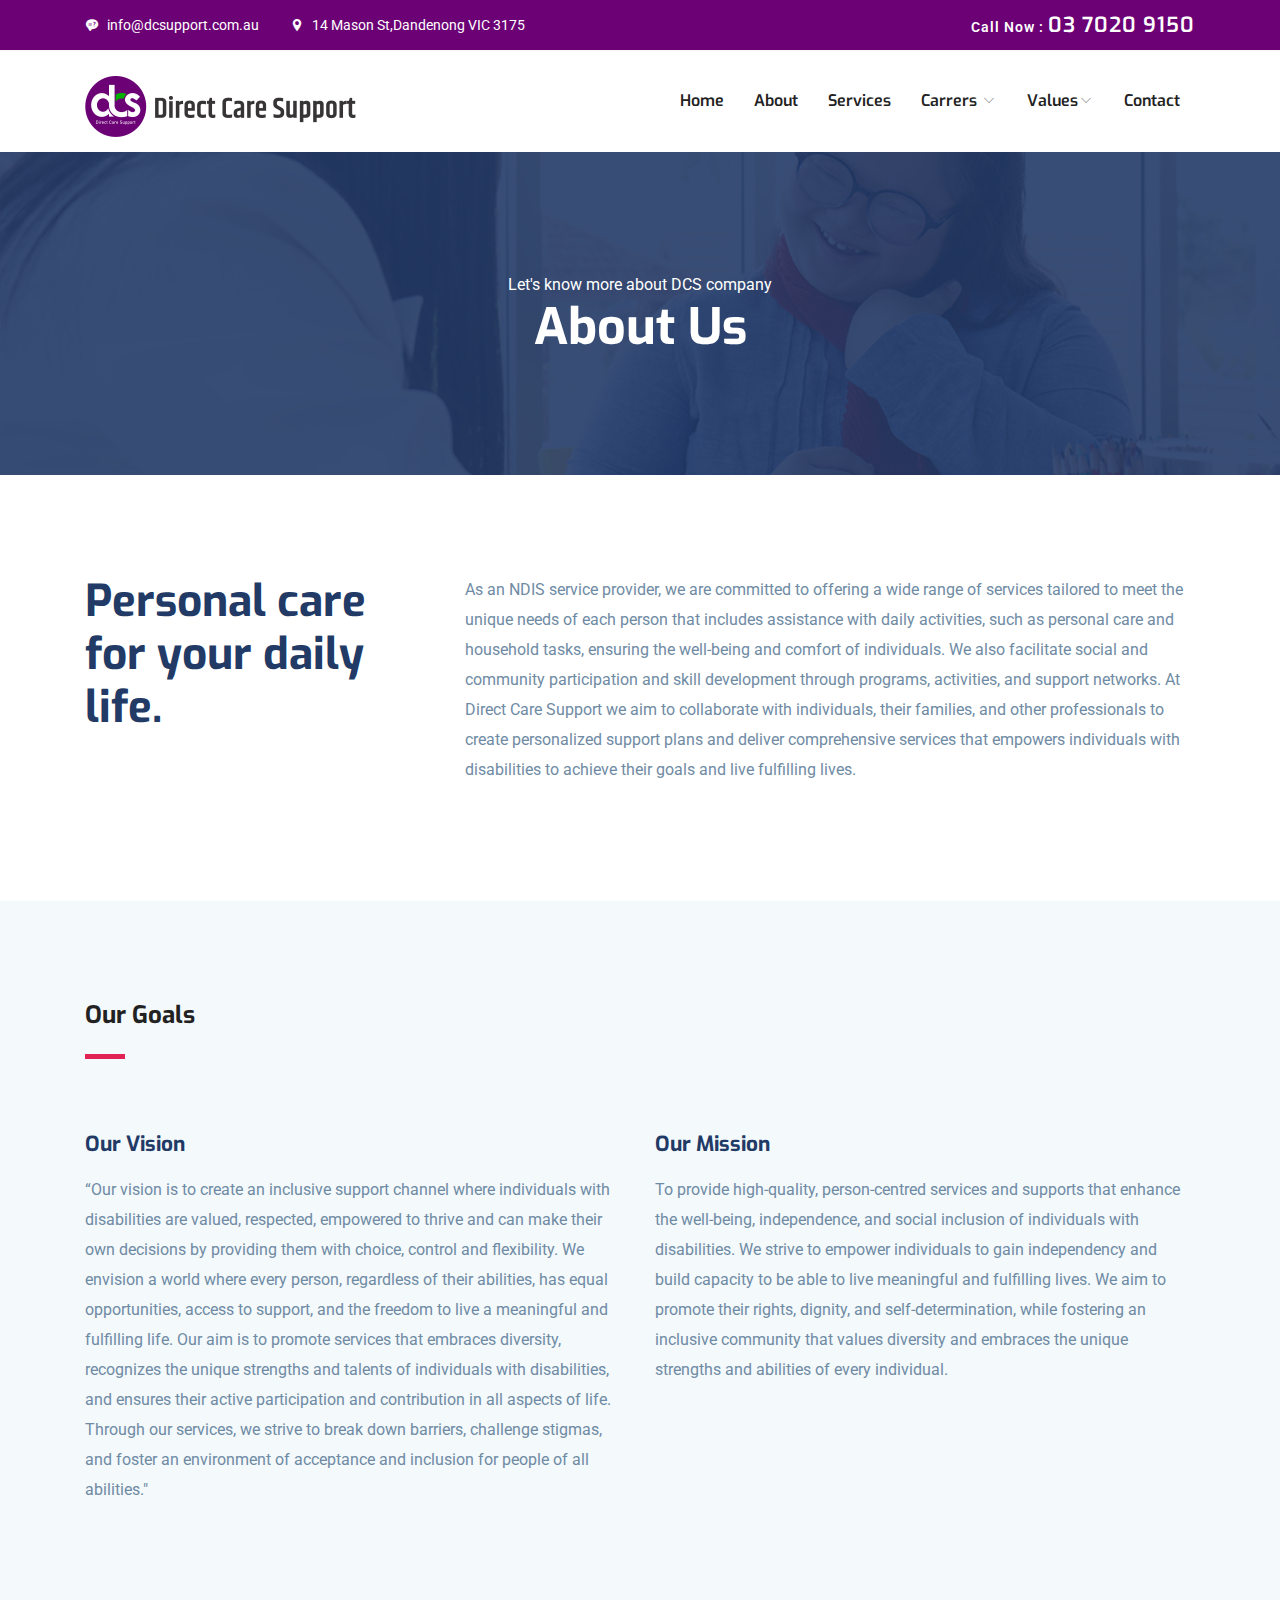
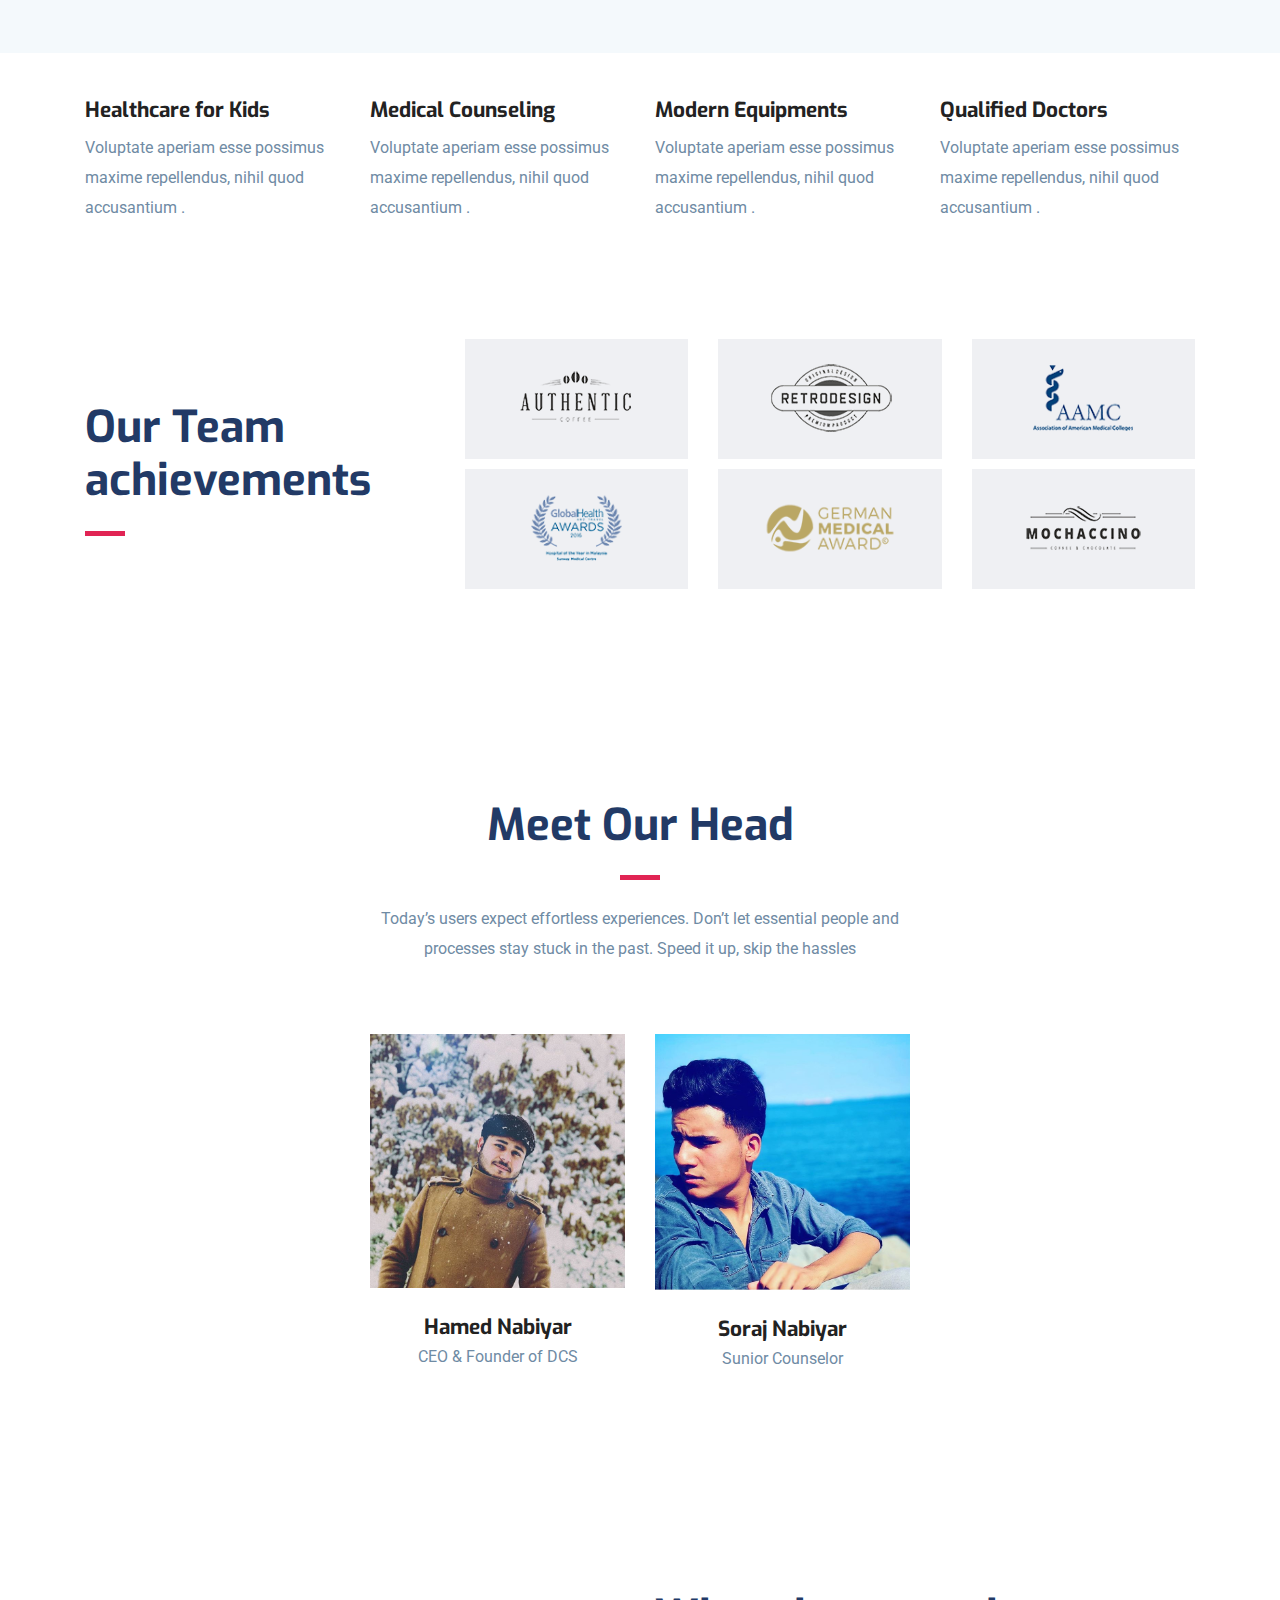
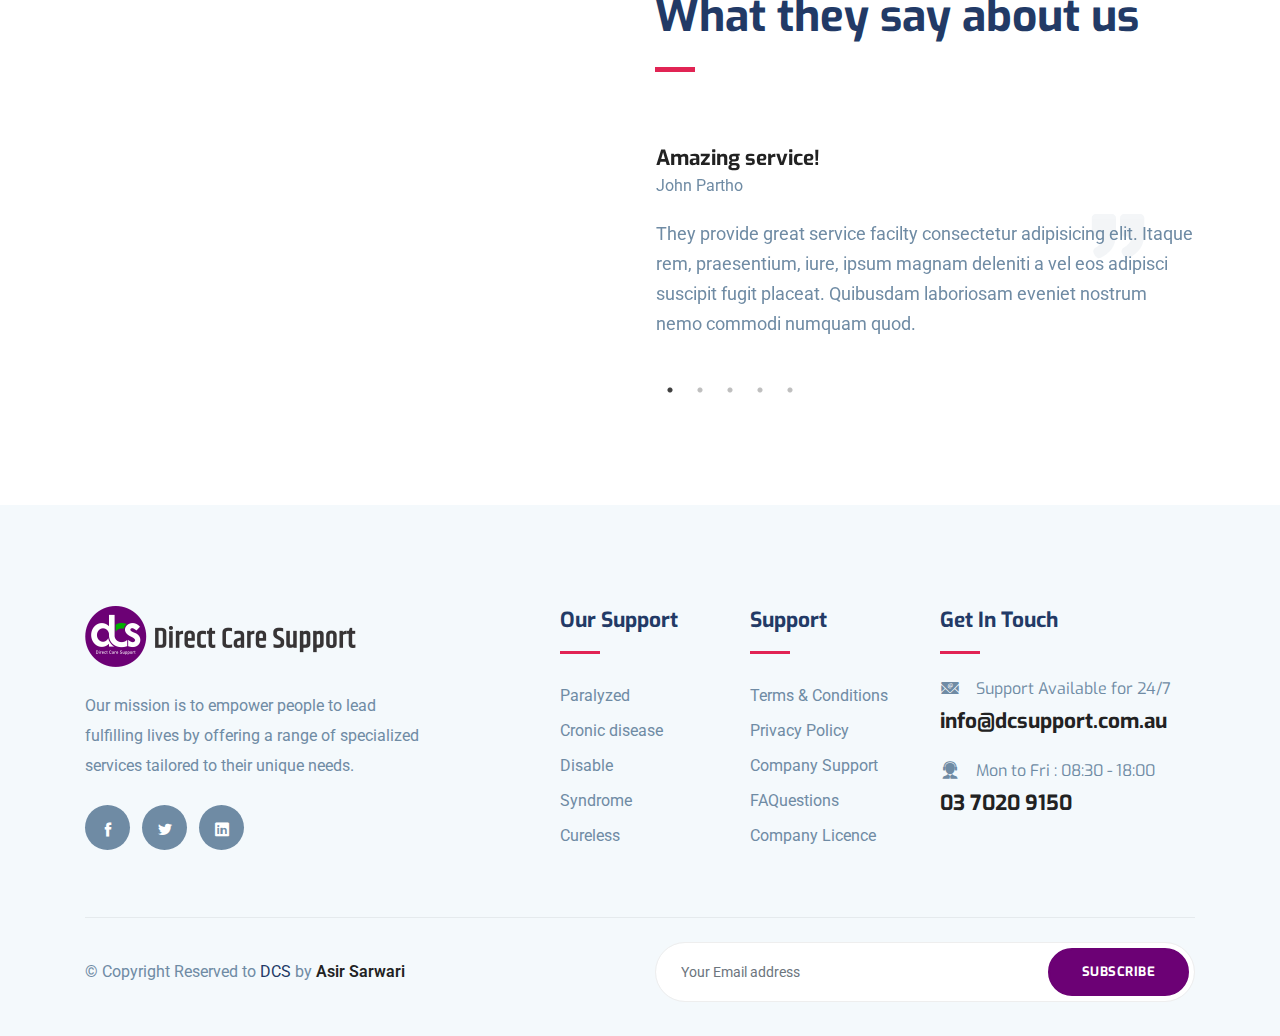
==== about.html @ cc52833b "Initial commit" ====
<!DOCTYPE html>
<html lang="zxx">
	<head>
		<meta http-equiv="Content-Type" content="text/html; charset=UTF-8">
		<meta name="description" content="health,services,disability">
		<meta name="author" content="press.sarwari-ltd.com">
	  
		<title>DCS</title>
	  
		<!-- Favicon -->
		<link rel="shortcut icon"  href="/images/favicon.png" />
	  
		<!-- bootstrap.min css -->
		<link rel="stylesheet" href="plugins/bootstrap/css/bootstrap.min.css">
		<!-- Icon Font Css -->
		<link rel="stylesheet" href="plugins/icofont/icofont.min.css">
		<!-- Slick Slider  CSS -->
		<link rel="stylesheet" href="plugins/slick-carousel/slick/slick.css">
		<link rel="stylesheet" href="plugins/slick-carousel/slick/slick-theme.css">
	  
		<!-- Main Stylesheet -->
		<link rel="stylesheet" href="css/style.css">
	  
	  </head>
	  
	  <body id="top">
	  
	  <header>
		  <div class="header-top-bar">
			  <div class="container">
				  <div class="row align-items-center">
					  <div class="col-lg-6">
						  <ul class="top-bar-info list-inline-item pl-0 mb-0">
							  <li class="list-inline-item"><a href="mailto:info@dcsupport.com.au"><i class="icofont-support-faq mr-2"></i>info@dcsupport.com.au</a></li>
							  <li class="list-inline-item"><i class="icofont-location-pin mr-2"></i>14 Mason St,Dandenong VIC 3175 </li>
						  </ul>
					  </div>
					  <div class="col-lg-6">
						  <div class="text-lg-right top-right-bar mt-2 mt-lg-0">
							  <a href="tel:03 7020 9150" >
								  <span>Call Now : </span>
								  <span class="h4">03 7020 9150</span>
							  </a>
						  </div>
					  </div>
				  </div>
			  </div>
		  </div>
		  <nav class="navbar navbar-expand-lg navigation" id="navbar">
			  <div class="container">
					<a class="navbar-brand" href="index.html">
						<img src="images/dcs1.png" alt="" class="img-fluid">
					</a>
	  
					<button class="navbar-toggler collapsed" type="button" data-toggle="collapse" data-target="#navbarmain" aria-controls="navbarmain" aria-expanded="false" aria-label="Toggle navigation">
				  <span class="icofont-navigation-menu"></span>
				</button>
			
				<div class="collapse navbar-collapse" id="navbarmain">
				  <ul class="navbar-nav ml-auto">
					<li class="nav-item active">
					  <a class="nav-link" href="index.html">Home</a>
					</li>
					 <li class="nav-item"><a class="nav-link" href="about.html">About</a></li>
					  <li class="nav-item"><a class="nav-link" href="service.html">Services</a></li>
	  
					  <li class="nav-item dropdown">
						  <a class="nav-link dropdown-toggle"  id="dropdown02" data-toggle="dropdown" aria-haspopup="true" aria-expanded="false">Carrers <i class="icofont-thin-down"></i></a>
						  <ul class="dropdown-menu" aria-labelledby="dropdown02">
							  <li><a class="dropdown-item" href="ndis.html">NDIS</a></li>
						  </ul>
						</li>
	  
						<li class="nav-item dropdown">
						  <a class="nav-link dropdown-toggle"  id="dropdown03" data-toggle="dropdown" aria-haspopup="true" aria-expanded="false">Values<i class="icofont-thin-down"></i></a>
						  <ul class="dropdown-menu" aria-labelledby="dropdown03">
							  <li><a class="dropdown-item" href="values.html">Values</a></li>
							  <li><a class="dropdown-item" href="appoinment.html">Appoinment</a></li>
						  </ul>
						</li>
	  
					 <li class="nav-item"><a class="nav-link" href="contact.html">Contact</a></li>
				  </ul>
				</div>
			  </div>
		  </nav>
	  </header>
	


<section class="page-title bg-1">
  <div class="overlay"></div>
  <div class="container">
    <div class="row">
      <div class="col-md-12">
        <div class="block text-center">
          <span class="text-white">Let's know more about DCS company</span>
          <h1 class="text-capitalize mb-5 text-lg">About Us</h1>

          <!-- <ul class="list-inline breadcumb-nav">
            <li class="list-inline-item"><a href="index.html" class="text-white">Home</a></li>
            <li class="list-inline-item"><span class="text-white">/</span></li>
            <li class="list-inline-item"><a href="#" class="text-white-50">About Us</a></li>
          </ul> -->
        </div>
      </div>
    </div>
  </div>
</section>

<section class="section about-page">
	<div class="container">
		<div class="row">
			<div class="col-lg-4">
				<h2 class="title-color">Personal care for your daily life.</h2>
			</div>
			<div class="col-lg-8">
				<p>As an NDIS service provider, we are committed to offering a wide range of services
					 tailored to meet the unique needs of each person that includes assistance with
					  daily activities, such as personal care and household tasks, ensuring the well-being
					   and comfort of individuals. We also facilitate social and community participation 
					   and skill development through programs, activities, and support networks.
					    At Direct Care Support we aim to collaborate with individuals, their families,
						 and other professionals to create personalized support plans and deliver 
						 comprehensive services that empowers individuals with disabilities to achieve 
						 their goals and live fulfilling lives.</p>
				
			</div>
		</div>
	</div>
</section>
<!-- ------------------ -->
<section class="section doctor-qualification gray-bg">
	<div class="container">
		<div class="row">
			<div class="col-lg-6">
				<div class="section-title">
					<h3>Our Goals</h3>
					<div class="divider my-4"></div>
				</div>
			</div>
		</div>

		<div class="row">
			<div class="col-lg-6">
				<div class="edu-block mb-5">
					<h4 class="mb-3 title-color">Our Vision</h4>
					<p>
						“Our vision is to create an inclusive support channel where individuals with disabilities are valued, respected, empowered to thrive and can make their own decisions by providing them with choice, control and flexibility. We envision a world where every person, regardless of their abilities, has equal opportunities, access to support, and the freedom to live a meaningful and fulfilling life. Our aim is to promote services that embraces diversity, recognizes the unique strengths and talents of individuals with disabilities, and ensures their active participation and contribution in all aspects of life. Through our services, we strive to break down barriers, challenge stigmas, and foster an environment of acceptance and inclusion for people of all abilities."
					</p>
				</div>
			</div>

			<div class="col-lg-6">
				<div class="edu-block mb-5">
					<h4 class="mb-3 title-color">Our Mission</h4>
					<p>
						To provide high-quality, person-centred services and supports that enhance the well-being, independence, and social inclusion of individuals with disabilities. We strive to empower individuals to gain independency and build capacity to be able to live meaningful and fulfilling lives. We aim to promote their rights, dignity, and self-determination, while fostering an inclusive community that values diversity and embraces the unique strengths and abilities of every individual.
					</p>
				</div>
			</div>
		</div>
	</div>
</section>
<!-- ------------------ -->


<section class="fetaure-page ">
	<div class="container">
		<div class="row">
			<div class="col-lg-3 col-md-6">
				<div class="about-block-item mb-5 mb-lg-0">
					<img src="images/new/2.jpg" alt="" class="img-fluid w-100">
					<h4 class="mt-3">Healthcare for Kids</h4>
					<p>Voluptate aperiam esse possimus maxime repellendus, nihil quod accusantium .</p>
				</div>
			</div>
			<div class="col-lg-3 col-md-6">
				<div class="about-block-item mb-5 mb-lg-0">
					<img src="images/new/7.jpg" alt="" class="img-fluid w-100">
					<h4 class="mt-3">Medical Counseling</h4>
					<p>Voluptate aperiam esse possimus maxime repellendus, nihil quod accusantium .</p>
				</div>
			</div>
			<div class="col-lg-3 col-md-6">
				<div class="about-block-item mb-5 mb-lg-0">
					<img src="images/new/3.jpg" alt="" class="img-fluid w-100">
					<h4 class="mt-3">Modern Equipments</h4>
					<p>Voluptate aperiam esse possimus maxime repellendus, nihil quod accusantium .</p>
				</div>
			</div>
			<div class="col-lg-3 col-md-6">
				<div class="about-block-item">
					<img src="images/new/4.jpg" alt="" class="img-fluid w-100">
					<h4 class="mt-3">Qualified Doctors</h4>
					<p>Voluptate aperiam esse possimus maxime repellendus, nihil quod accusantium .</p>
				</div>
			</div>
		</div>
	</div>
</section>
<section class="section awards">
	<div class="container">
		<div class="row align-items-center">
			<div class="col-lg-4">
				<h2 class="title-color">Our Team achievements </h2>
				<div class="divider mt-4 mb-5 mb-lg-0"></div>
			</div>
			<div class="col-lg-8">
				<div class="row">
					<div class="col-lg-4 col-md-6 col-sm-6">
						<div class="award-img">
							<img src="images/about/3.png" alt="" class="img-fluid">
						</div>
					</div>
					<div class="col-lg-4 col-md-6 col-sm-6">
						<div class="award-img">
							<img src="images/about/4.png" alt="" class="img-fluid">
						</div>
					</div>
					<div class="col-lg-4 col-md-6 col-sm-6">
						<div class="award-img">
							<img src="images/about/1.png" alt="" class="img-fluid">
						</div>
					</div>
					<div class="col-lg-4 col-md-6 col-sm-6">
						<div class="award-img">
							<img src="images/about/2.png" alt="" class="img-fluid">
						</div>
					</div>
					<div class="col-lg-4 col-md-6 col-sm-6">
						<div class="award-img">
							<img src="images/about/5.png" alt="" class="img-fluid">
						</div>
					</div>
					<div class="col-lg-4 col-md-6 col-sm-6">
						<div class="award-img">
							<img src="images/about/6.png" alt="" class="img-fluid">
						</div>
					</div>
				</div>
			</div>
		</div>
	</div>
</section>

<section class="section team">
	<div class="container">
		<div class="row justify-content-center">
			<div class="col-lg-6">
				<div class="section-title text-center">
					<h2 class="mb-4">Meet Our Head</h2>
					<div class="divider mx-auto my-4"></div>
					<p>Today’s users expect effortless experiences. Don’t let essential people and processes stay stuck in the past. Speed it up, skip the hassles</p>
				</div>
			</div>
		</div>

		<div class="row justify-content-center">
			<div class="col-lg-3 col-md-6 col-sm-6 text-center">
				<div class="team-block mb-5 mb-lg-0">
					<img src="images/new/testimonials/elyas.JPG" alt="" class="img-fluid w-100">

					<div class="content">
						<h4 class="mt-4 mb-0"><a href="doctor-single.html">Hamed Nabiyar</a></h4>
						<p>CEO & Founder of DCS</p>
					</div>
				</div>
			</div>

			<div class="col-lg-3 col-md-6 col-sm-6 text-center">
				<div class="team-block mb-5 mb-lg-0">
					<img src="images/new/testimonials/hamed.JPG" alt="" class="img-fluid w-100">

					<div class="content">
						<h4 class="mt-4 mb-0"><a href="doctor-single.html">Soraj Nabiyar</a></h4>
						<p>Sunior Counselor</p>
					</div>
				</div>
			</div>
		</div>
	</div>
</section>

<section class="section testimonial">
	<div class="container">
		<div class="row">
			<div class="col-lg-6 offset-lg-6">
				<div class="section-title">
					<h2 class="mb-4">What they say about us</h2>
					<div class="divider  my-4"></div>
				</div>
			</div>
		</div>
		<div class="row align-items-center">
			<div class="col-lg-6 testimonial-wrap offset-lg-6">
				<div class="testimonial-block">
					<div class="client-info ">
						<h4>Amazing service!</h4>
						<span>John Partho</span>
					</div>
					<p>
						They provide great service facilty consectetur adipisicing elit. Itaque rem, praesentium, iure, ipsum magnam deleniti a vel eos adipisci suscipit fugit placeat. Quibusdam laboriosam eveniet nostrum nemo commodi numquam quod.
					</p>
					<i class="icofont-quote-right"></i>
					
				</div>

				<div class="testimonial-block">
					<div class="client-info">
						<h4>Expert doctors!</h4>
						<span>Mullar Sarth</span>
					</div>
					<p>
						They provide great service facilty consectetur adipisicing elit. Itaque rem, praesentium, iure, ipsum magnam deleniti a vel eos adipisci suscipit fugit placeat. Quibusdam laboriosam eveniet nostrum nemo commodi numquam quod.
					</p>
					<i class="icofont-quote-right"></i>
				</div>

				<div class="testimonial-block">
					<div class="client-info">
						<h4>Good Support!</h4>
						<span>Kolis Mullar</span>
					</div>
					<p>
						They provide great service facilty consectetur adipisicing elit. Itaque rem, praesentium, iure, ipsum magnam deleniti a vel eos adipisci suscipit fugit placeat. Quibusdam laboriosam eveniet nostrum nemo commodi numquam quod.
					</p>
					<i class="icofont-quote-right"></i>
				</div>

				<div class="testimonial-block">
					<div class="client-info">
						<h4>Nice Environment!</h4>
						<span>Partho Sarothi</span>
					</div>
					<p>
						They provide great service facilty consectetur adipisicing elit. Itaque rem, praesentium, iure, ipsum magnam deleniti a vel eos adipisci suscipit fugit placeat. Quibusdam laboriosam eveniet nostrum nemo commodi numquam quod.
					</p>
					<i class="icofont-quote-right"></i>
				</div>

				<div class="testimonial-block">
					<div class="client-info">
						<h4>Modern Service!</h4>
						<span>Kolis Mullar</span>
					</div>
					<p>
						They provide great service facilty consectetur adipisicing elit. Itaque rem, praesentium, iure, ipsum magnam deleniti a vel eos adipisci suscipit fugit placeat. Quibusdam laboriosam eveniet nostrum nemo commodi numquam quod.
					</p>
					<i class="icofont-quote-right"></i>
				</div>
			</div>
		</div>
	</div>
</section>
<!-- footer Start -->
<footer class="footer section gray-bg">
	<div class="container">
		<div class="row">
			<div class="col-lg-4 mr-auto col-sm-6">
				<div class="widget mb-5 mb-lg-0">
					<div class="logo mb-4">
						<img src="images/dcs1.png" alt="" class="img-fluid">
					</div>
					<p>Our mission is to empower people to lead fulfilling lives by offering a range of specialized services tailored to their unique needs.</p>

					<ul class="list-inline footer-socials mt-4">
						<li class="list-inline-item"><a href="https://www.facebook.com/"><i class="icofont-facebook"></i></a></li>
						<li class="list-inline-item"><a href="https://twitter.com/"><i class="icofont-twitter"></i></a></li>
						<li class="list-inline-item"><a href="https://www.pinterest.com/"><i class="icofont-linkedin"></i></a></li>
					</ul>
				</div>
			</div>

			<div class="col-lg-2 col-md-6 col-sm-6">
				<div class="widget mb-5 mb-lg-0">
					<h4 class="text-capitalize mb-3">Our Support</h4>
					<div class="divider mb-4"></div>

					<ul class="list-unstyled footer-menu lh-35">
						<li><a >Paralyzed</a></li>
						<li><a >Cronic disease</a></li>
						<li><a >Disable</a></li>
						<li><a >Syndrome</a></li>
						<li><a >Cureless</a></li>
					</ul>
				</div>
			</div>

			<div class="col-lg-2 col-md-6 col-sm-6">
				<div class="widget mb-5 mb-lg-0">
					<h4 class="text-capitalize mb-3">Support</h4>
					<div class="divider mb-4"></div>

					<ul class="list-unstyled footer-menu lh-35">
						<li><a href="#">Terms & Conditions</a></li>
						<li><a href="#">Privacy Policy</a></li>
						<li><a href="#">Company Support </a></li>
						<li><a href="#">FAQuestions</a></li>
						<li><a href="#">Company Licence</a></li>
					</ul>
				</div>
			</div>

			<div class="col-lg-3 col-md-6 col-sm-6">
				<div class="widget widget-contact mb-5 mb-lg-0">
					<h4 class="text-capitalize mb-3">Get in Touch</h4>
					<div class="divider mb-4"></div>

					<div class="footer-contact-block mb-4">
						<div class="icon d-flex align-items-center">
							<i class="icofont-email mr-3"></i>
							<span class="h6 mb-0">Support Available for 24/7</span>
						</div>
						<h4 class="mt-2"><a href="tel:+23-345-67890">info@dcsupport.com.au</a></h4>
					</div>

					<div class="footer-contact-block">
						<div class="icon d-flex align-items-center">
							<i class="icofont-support mr-3"></i>
							<span class="h6 mb-0">Mon to Fri : 08:30 - 18:00</span>
						</div>
						<h4 class="mt-2"><a href="tel:+23-345-67890">03 7020 9150</a></h4>
					</div>
				</div>
			</div>
		</div>
		
		<div class="footer-btm py-4 mt-5">
			<div class="row align-items-center justify-content-between">
				<div class="col-lg-6">
					<div class="copyright">
						&copy; Copyright Reserved to <span class="text-color">DCS</span> by <a href="www.press.sarwari-ltd.com" target="_blank">Asir Sarwari</a>
					</div>
				</div>
				<div class="col-lg-6">
					<div class="subscribe-form text-lg-right mt-5 mt-lg-0">
						<form action="#" class="subscribe">
							<input type="text" class="form-control" placeholder="Your Email address">
							<a href="#" class="btn btn-main-2 btn-round-full">Subscribe</a>
						</form>
					</div>
				</div>
			</div>

			<div class="row">
				<div class="col-lg-4">
					<a class="backtop js-scroll-trigger" href="#top">
						<i class="icofont-long-arrow-up"></i>
					</a>
				</div>
			</div>
		</div>
	</div>
</footer>
   

    <!-- 
    Essential Scripts
    =====================================-->

    
    <!-- Main jQuery -->
    <script src="plugins/jquery/jquery.js"></script>
    <!-- Bootstrap 4.3.2 -->
    <script src="plugins/bootstrap/js/popper.js"></script>
    <script src="plugins/bootstrap/js/bootstrap.min.js"></script>
    <script src="plugins/counterup/jquery.easing.js"></script>
    <!-- Slick Slider -->
    <script src="plugins/slick-carousel/slick/slick.min.js"></script>
    <!-- Counterup -->
    <script src="plugins/counterup/jquery.waypoints.min.js"></script>
    
    <script src="plugins/shuffle/shuffle.min.js"></script>
    <script src="plugins/counterup/jquery.counterup.min.js"></script>
    <!-- Google Map -->
    <script src="plugins/google-map/map.js"></script>
    <script src="https://maps.googleapis.com/maps/api/js?key=AIzaSyAkeLMlsiwzp6b3Gnaxd86lvakimwGA6UA&callback=initMap"></script>    
    
    <script src="js/script.js"></script>
    <script src="js/contact.js"></script>

  </body>
  </html>
---- css/style.css ----
/*=== MEDIA QUERY ===*/
/*
Theme Name: Medic
Author: Themefisher
Author URI: https://themefisher.com/
Description: Medicle Template
Version: 1.0.0

*/
@import url("https://fonts.googleapis.com/css?family=Exo:500,600,700|Roboto&display=swap");
html {
  overflow-x: hidden;
}

body {
  line-height: 1.6;
  font-family: "Roboto", sans-serif;
  -webkit-font-smoothing: antialiased;
  font-size: 16px;
  color: #6F8BA4;
  font-weight: 400;
}

h1, .h1, h2, .h2, h3, .h3, h4, .h4, h5, .h5, h6, .h6 {
  font-family: "Exo", sans-serif;
  font-weight: 700;
  color: #222;
}

h1, .h1 {
  font-size: 2.5rem;
}

h2, .h2 {
  font-size: 44px;
}

h3, .h3 {
  font-size: 1.5rem;
}

h4, .h4 {
  font-size: 1.3rem;
  line-height: 30px;
}

h5, .h5 {
  font-size: 1.25rem;
}

h6, .h6 {
  font-size: 1rem;
}

p {
  line-height: 30px;
}

.navbar-toggle .icon-bar {
  background: #223a66;
}

input[type="email"], input[type="password"], input[type="text"], input[type="tel"] {
  box-shadow: none;
  height: 45px;
  outline: none;
  font-size: 14px;
}

input[type="email"]:focus, input[type="password"]:focus, input[type="text"]:focus, input[type="tel"]:focus {
  box-shadow: none;
  border: 1px solid #223a66;
}

.form-control {
  box-shadow: none;
  border-radius: 0;
}

.form-control:focus {
  box-shadow: none;
  border: 1px solid #223a66;
}

.py-7 {
  padding: 7rem 0px;
}

.btn {
  display: inline-block;
  font-size: 14px;
  font-size: 0.8125rem;
  font-weight: 700;
  letter-spacing: .5px;
  padding: .75rem 2rem;
  font-family: "Exo", sans-serif;
  text-transform: uppercase;
  border-radius: 5px;
  border: 2px solid transparent;
  transition: all .35s ease;
}

.btn.btn-icon i {
  border-left: 1px solid rgba(255, 255, 255, 0.09);
  padding-left: 15px;
}

.btn:focus {
  outline: 0px;
  box-shadow: none;
}

.btn-main {
  background: #6c0175;
  color: #fff;
  border-color: #6c0175;
}

.btn-main:hover {
  background: #e12454;
  border-color: #e12454;
  color: #fff;
}

.btn-main-2 {
  background: #6c0175;
  color: #fff;
  border-color: #6c0175;
}

.btn-main-2:hover {
  background: #e12454;
  color: #fff;
  border-color: #e12454;
}

.btn-solid-border {
  border: 2px solid #223a66;
  background: transparent;
  color: #223a66;
}

.btn-solid-border:hover {
  border: 2px solid #223a66;
  color: #fff;
  background: #223a66;
}

.btn-solid-border:hover.btn-icon i {
  border-left: 1px solid rgba(255, 255, 255, 0.09);
}

.btn-solid-border.btn-icon i {
  border-left: 1px solid rgba(0, 0, 0, 0.09);
}

.btn-transparent {
  background: transparent;
  color: #222;
  border-color: #6F8BA4;
}

.btn-transparent:hover {
  background: #6F8BA4;
  color: #fff;
}

.btn-white {
  background: #fff;
  border-color: #fff;
  color: #222;
}

.btn-white:hover {
  background: #223a66;
  color: #fff;
  border-color: #223a66;
}

.btn-solid-white {
  border-color: #fff;
  color: #fff;
}

.btn-solid-white:hover {
  background: #fff;
  color: #222;
}

.btn-round {
  border-radius: 4px;
}

.btn-round-full {
  border-radius: 50px;
}

.btn.active:focus, .btn:active:focus, .btn:focus {
  outline: 0;
}

.bg-gray {
  background: #eff0f3;
}

.bg-primary {
  background: #223a66;
}

.bg-primary-dark {
  background: #152440;
}

.bg-primary-darker {
  background: #090f1a;
}

.bg-dark {
  background: #222;
}

.bg-gradient {
  background-image: linear-gradient(145deg, rgba(19, 177, 205, 0.95) 0%, rgba(152, 119, 234, 0.95) 100%);
  background-repeat: repeat-x;
}

.section {
  padding: 100px 0;
}

.section-sm {
  padding: 70px 0;
}

.section-bottom {
  padding-bottom: 100px;
}

.subtitle {
  color: #223a66;
  font-size: 14px;
  letter-spacing: 1px;
}

.overlay:before {
  content: "";
  position: absolute;
  left: 0;
  top: 0;
  bottom: 0;
  right: 0;
  width: 100%;
  height: 100%;
  opacity: 0.9;
  background: #223a66;
}

.overly-2 {
  position: relative;
}

.overly-2:before {
  content: "";
  position: absolute;
  left: 0;
  top: 0;
  bottom: 0;
  right: 0;
  width: 100%;
  height: 100%;
  background: rgba(0, 0, 0, 0.8);
}

.text-sm {
  font-size: 14px;
}

.text-md {
  font-size: 2.25rem;
}

.text-lg {
  font-size: 3.75rem;
}

.no-spacing {
  letter-spacing: 0px;
}

/* Links */
a {
  color: #222;
  text-decoration: none;
  transition: all .35s ease;
}

a:focus, a:hover {
  color: #e12454;
  text-decoration: none;
}

a:focus {
  outline: none;
}

.content-title {
  font-size: 40px;
  line-height: 50px;
}

.page-title {
  padding: 120px 0px 70px 0px;
  position: relative;
}

.page-title .block h1 {
  color: #fff;
}

.page-title .block p {
  color: #fff;
}

.page-title .breadcumb-nav {
  margin-top: 60px;
  padding-top: 30px;
  border-top: 1px solid rgba(255, 255, 255, 0.06);
}

.slick-slide:focus, .slick-slide a {
  outline: none;
}

@media (max-width: 480px) {
  h2, .h2 {
    font-size: 1.3rem;
    line-height: 36px;
  }
}

.title-color {
  color: #223a66;
}

.secondary-bg {
  background: #223a66;
}

.section-title {
  margin-bottom: 70px;
}

.section-title h2 {
  color: #223a66;
}

.text-lg {
  font-size: 50px;
}

.gray-bg {
  background: #f4f9fc;
}

@media (max-width: 480px) {
  .text-lg {
    font-size: 28px;
  }
}

@media (max-width: 400px) {
  .text-lg {
    font-size: 28px;
  }
}

#navbarmain {
  padding: 20px 0px;
}

#navbarmain .nav-link {
  font-weight: 600;
  padding: 10px 15px;
  color: #222;
  font-family: "Exo", sans-serif;
  text-transform: capitalize;
  font-size: 16px;
  transition: all .25s ease;
}

.dropdown-toggle::after {
  display: none;
}

.navbar-brand {
  margin-top: 10px;
}

.dropdown .dropdown-menu {
  position: absolute;
  display: block;
  background: #fff;
  min-width: 240px;
  top: 130%;
  left: 0;
  right: 0px;
  opacity: 0;
  padding: 0px;
  visibility: hidden;
  transition: all 0.3s ease-out 0s;
  border: 0px;
  border-top: 5px solid #6c0175;
  border-radius: 0px;
}

.dropdown:hover .dropdown-menu {
  opacity: 1;
  visibility: visible;
  top: 115%;
}

.dropdown .dropdown-item {
  padding: 13px 20px;
  border-bottom: 1px solid #eee;
  background: transparent;
  font-weight: 400;
  color: #555;
}

.dropdown .dropdown-item:hover {
  color: #e12454;
}
 /* default color #223a66 */
.header-top-bar {
  background: #6c0175;
  font-size: 14px;
  padding: 10px 0px;
  box-shadow: 0 1px 2px rgba(0, 0, 0, 0.05);
  color: #fff;
}

.top-bar-info li a {
  color: #fff;
  margin-right: 20px;
}

.top-right-bar a span {
  color: #fff;
  font-weight: 600;
  letter-spacing: 1px;
}

.top-right-bar a i {
  color: #fff;
  margin-right: 10px;
}

.bg-1 {
  background: url("../images/new/8.jpg") no-repeat 50% 50%;
  background-size: cover;
  position: relative;
}

.banner {
  position: relative;
  overflow: hidden;
  background: #fff;
  /* background: url("../images/new/syndrome.jpg") no-repeat; */
  background-size: cover;
  min-height: 550px;
  background-position-y:-100px;
}

.banner video {
  position: absolute;
  top: 0;
  left: 0;
  width: 100%;
  height: 100%;
  object-fit: cover;
  opacity: 1;
  z-index: 0;
  filter:brightness(85%);
}

.banner .block {
  padding: 80px 0px 160px;
}

.banner .block h1 {
  font-size: 60px;
  line-height: 1.2;
  letter-spacing: -1.2px;
  text-transform: capitalize;
  color: #223a66;
}


.letter-spacing {
  letter-spacing: 2px;
}

.text-color {
  color: #223a66;
}

.text-color-2 {
  color: #e12454;
}

.divider {
  width: 40px;
  height: 5px;
  background: #e12454;
}

@media (max-width: 480px) {
  .banner .block h1 {
    font-size: 38px;
    line-height: 50px;
  }
  .banner {
    min-height: 450px;
    background: #fff !important;
  }
}

@media (max-width: 400px) {
  .banner .block h1 {
    font-size: 28px;
    line-height: 40px;
  }
  .banner {
    min-height: 450px;
    background: #fff !important;
  }
}

@media (max-width: 768px) {
  .banner .block h1 {
    font-size: 56px;
    line-height: 70px;
  }
  .banner {
    background: #fff !important;
  }
}

@media (max-width: 992px) {
  .banner {
    background: #fff !important;
  }
}

.about-img img {
  border-radius: 5px;
  box-shadow: 0px 0px 30px 0px rgba(0, 42, 106, 0.1);
}

.award-img {
  height: 120px;
  margin-bottom: 10px;
  align-items: center;
  display: flex;
  justify-content: center;
  background: #eff0f3;
}

.appoinment-content {
  position: relative;
}

.appoinment-content img {
  width: 85%;
}

.appoinment-content .emergency {
  position: absolute;
  content: "";
  right: 10px;
  bottom: 20px;
  background: #6c0175;
  padding: 48px;
}

.appoinment-content .emergency h2 {
  color: #fff;
}

.appoinment-content .emergency i {
  margin-right: 10px;
  color: rgba(255, 255, 255, 0.7);
}

.appoinment-form {
  margin-top: 40px;
}

.appoinment-form .form-control {
  background: #f4f9fc;
  height: 55px;
  border-color: rgba(0, 0, 0, 0.05);
}

.appoinment-form textarea.form-control {
  height: auto;
}

.client-thumb {
  text-align: center;
}

.features {
  margin-top: -70px;
}

.feature-item {
  flex-basis: 33.33%;
  margin: 0px 10px;
  padding: 40px 30px;
  background-color: #fff;
  border-radius: 15px 15px 15px 15px;
  box-shadow: 0px 0px 30px 0px rgba(0, 42, 106, 0.1);
}

.feature-item .feature-icon i {
  font-size: 50px;
  color: #223a66;
}

.feature-item h4 {
  color: #223a66;
}

.feature-item p {
  font-size: 14px;
}

.feature-section.border-top {
  border-top: 1px solid rgba(0, 0, 0, 0.05) !important;
}

.w-hours li {
  padding: 6px 0px;
  border-bottom: 1px solid rgba(0, 0, 0, 0.05);
}

.counter-stat {
  text-align: center;
  padding: 55px 0px 40px 0px;
  position: relative;
}

.counter-stat i {
  display: block;
  color: rgba(255, 255, 255, 0.06);
  font-size: 70px;
  position: absolute;
  left: 0px;
  right: 0px;
  top: 0px;
  -webkit-transform: translateY(25px);
  transform: translateY(25px);
}

.counter-stat span {
  font-size: 70px;
  color: #fff;
}

.counter-stat p {
  margin-bottom: 0px;
  color: rgba(255, 255, 255, 0.7);
}

.mb--80 {
  margin-bottom: -80px;
}

.service {
  padding-top: 180px;
}

.service .service-item {
  background: #fff;
  padding: 30px;
  border-radius: 5px;
}

.service .icon {
  float: left;
  margin-bottom: 10px;
}

.service i {
  color: #6c0175;
}

.service h4 {
  padding-left: 20px;
}

.service .content {
  clear: both;
}

.service-block {
  padding: 20px;
  margin-top: 40px;
  border: 1px solid rgba(0, 0, 0, 0.03);
  box-shadow: 0 0 38px rgba(21, 40, 82, 0.07);
}

.service-block img {
  width: 100%;
  margin-top: -60px;
  border: 5px solid #fff;
}

.department-service {
  margin-bottom: 40px;
}

.department-service li {
  margin-bottom: 10px;
}

.department-service li i {
  color: #e12454;
}

.doctors .btn-group .btn {
  border-radius: 0px;
  margin: 0px 2px;
  text-transform: capitalize;
  font-size: 16px;
  padding: .6rem 1.5rem;
  cursor: pointer;
}

.doctors .btn-group .btn.active {
  box-shadow: none !important;
  border-color: transparent;
  background: #e12454;
  color: #fff;
}

.doctors .btn-group .btn.focus {
  box-shadow: none !important;
  border-color: transparent;
}

.doctors .btn-group .btn:focus {
  box-shadow: none !important;
  border-color: transparent;
  background: #e12454;
  color: #fff;
}

.doctors .btn-group .btn:hover {
  box-shadow: none !important;
  border-color: transparent;
  background: #e12454;
  color: #fff;
}

.doctors .btn-group > .btn-group:not(:last-child) > .btn, .doctors .btn-group > .btn:not(:last-child):not(.dropdown-toggle), .doctors .btn-group > .btn:not(:first-child) {
  border-radius: 3px;
}

.doctor-inner-box {
  overflow: hidden;
}

.doctor-inner-box .doctor-profile {
  overflow: hidden;
  position: relative;
  box-shadow: 0px 8px 16px 0px rgba(200, 183, 255, 0.2);
}

.doctor-inner-box .doctor-profile .doctor-img {
  transition: all .35s ease;
}

.doctor-inner-box .doctor-profile .doctor-img:hover {
  -webkit-transform: scale(1.1);
  transform: scale(1.1);
}

.lh-35 {
  line-height: 35px;
}

.doctor-info li {
  margin-bottom: 10px;
  color: #222;
}

.doctor-info li i {
  margin-right: 20px;
  color: #e12454;
}

.read-more {
  color: #223a66;
}

@media (max-width: 480px) {
  .doctors .btn-group {
    display: block;
  }
  .doctors .btn-group .btn {
    margin: 8px 3px;
  }
}

@media (max-width: 400px) {
  .doctors .btn-group {
    display: block;
  }
  .doctors .btn-group .btn {
    margin: 8px 3px;
  }
}

@media (max-width: 768px) {
  .doctors .btn-group {
    display: block;
  }
  .doctors .btn-group .btn {
    margin: 8px 3px;
  }
}

.cta {
  background: url("../images/bg/bg-4.jpg") no-repeat 50% 50%;
  background-size: cover;
  position: relative;
}

.cta:before {
  position: absolute;
  content: "";
  left: 0px;
  top: 0px;
  width: 100%;
  height: 100%;
  background: #6c0175;
}

.mb-30 {
  margin-bottom: 30px;
}

.text-color-primary {
  color: #223a66;
}

.cta-section {
  margin-bottom: -80px;
}

.cta-2 {
  background: url("../images/bg/cta-bg.png") no-repeat;
  background-position: center center;
}

.cta-page {
  background: url("../images/new/7.jpg") no-repeat;
  background-size: cover;
  position: relative;
  background-position-y: -200px;
  filter: brightness(90%);

}

.testimonial {
  position: relative;
}

.testimonial:before {
  width: 48%;
  height: 100%;
  top: 0;
  left: 0px;
  position: absolute;
  content: "";
  background: url("../images/new/6.jpg") no-repeat 50% 50%;
  background-size: cover;
}

.testimonial .slick-dots {
  text-align: left;
}

.testimonial-block {
  position: relative;
  margin-bottom: 20px;
}

.testimonial-block p {
  background: #fff;
  font-size: 18px;
}

.testimonial-block .client-info {
  margin-bottom: 20px;
}

.testimonial-block .client-info h4 {
  margin-bottom: 0px;
}

.testimonial-block i {
  font-size: 60px;
  position: absolute;
  right: 46px;
  bottom: 89px;
  opacity: .08;
}

.testimonial-block .slick-dots {
  text-align: left;
}

.testimonial-wrap-2 .slick-dots {
  margin-left: -10px;
}

.testimonial-block.style-2 {
  background: #fff;
  padding: 30px;
  margin: 0px 4px;
  margin-bottom: 30px;
}

.testimonial-block.style-2 .testimonial-thumb {
  float: left;
}

.testimonial-block.style-2 .testimonial-thumb img {
  width: 80px;
  height: 80px;
  border-radius: 100%;
  margin-right: 20px;
  margin-bottom: 30px;
  border: 5px solid #eff0f3;
  margin-top: -5px;
}

.testimonial-block.style-2 .client-info p {
  clear: both;
  background: transparent;
}

.testimonial-block.style-2 i {
  bottom: -20px;
  color: #6c0175;
  opacity: .3;
}

@media (max-width: 480px) {
  .testimonial-wrap {
    margin-left: 0px;
  }
  .testimonial::before {
    display: none;
  }
}

@media (max-width: 400px) {
  .testimonial-wrap {
    margin-left: 0px;
  }
  .testimonial::before {
    display: none;
  }
}

@media (max-width: 768px) {
  .testimonial-wrap {
    margin-left: 0px;
  }
  .testimonial::before {
    display: none;
  }
}

@media (max-width: 992px) {
  .testimonial-wrap {
    margin-left: 0px;
  }
  .testimonial::before {
    display: none;
  }
}

.contact-form-wrap .form-group {
  margin-bottom: 20px;
}

.contact-form-wrap .form-group .form-control {
  height: 60px;
  border: 1px solid #EEF2F6;
  box-shadow: none;
  width: 100%;
  background: #f4f9fc;
}

.contact-form-wrap .form-group-2 {
  margin-bottom: 13px;
}

.contact-form-wrap .form-group-2 textarea {
  height: auto;
  border: 1px solid #EEF2F6;
  box-shadow: none;
  background: #f4f9fc;
  width: 100%;
}

.social-icons li {
  margin: 0 6px;
}

.social-icons a {
  margin-right: 10px;
  font-size: 18px;
}

.google-map {
  position: relative;
}

.google-map #map {
  width: 100%;
  height: 500px;
  display: flex;
  justify-content: center;
}

.mt-90 {
  margin-top: 90px;
}

.contact-block {
  text-align: center;
  border: 5px solid #EEF2F6;
  padding: 50px 25px;
}

.contact-block i {
  font-size: 50px;
  margin-bottom: 15px;
  display: inline-block;
  color: #e12454;
}

.blog-item-content h2 {
  font-weight: 600;
  font-size: 38px;
}

/*=================================================================
  Single Blog Page
==================================================================*/
.nav-links .page-numbers {
  display: inline-block;
  width: 50px;
  height: 50px;
  border-radius: 100%;
  background: #eee;
  text-align: center;
  padding-top: 13px;
  font-weight: 600;
  margin-right: 10px;
}

.nav-links .page-numbers:hover {
  background: #223a66;
  color: #fff;
}

.nav-links .page-numbers.current {
  background: #223a66;
  color: #fff;
}

.comment-area .comment-thumb {
  margin-right: 20px;
  margin-bottom: 30px;
}

.comment-area h5 {
  font-size: 18px;
  font-weight: 500;
}

.comment-area span {
  font-size: 14px;
}

.posts-nav h6 {
  font-weight: 500;
}

.quote {
  font-size: 22px;
  color: #223a66;
  padding: 40px;
  font-style: italic;
  border-left: 5px solid #e12454;
  margin: 25px 0px;
}

.tag-option a {
  border: 1px solid #eff0f3;
  padding: 6px 12px;
  color: #6F8BA4;
  font-size: 14px;
}

.comment-form .form-control {
  background: #f7f8fb;
  border-radius: 5px;
  border-color: #f7f8fb;
  height: 50px;
}

.comment-form textarea.form-control {
  height: auto;
}

.post.post-single {
  border: none;
}

.post.post-single .post-thumb {
  margin-top: 30px;
}

.post-sub-heading {
  border-bottom: 1px solid #dedede;
  padding-bottom: 20px;
  letter-spacing: 2px;
  text-transform: uppercase;
  font-size: 16px;
  margin-bottom: 20px;
}

.post-social-share {
  margin-bottom: 50px;
}

.post-comments {
  margin: 30px 0;
}

.post-comments .media {
  margin-top: 20px;
}

.post-comments .media > .pull-left {
  padding-right: 20px;
}

.post-comments .comment-author {
  margin-top: 0;
  margin-bottom: 0px;
  font-weight: 500;
}

.post-comments .comment-author a {
  color: #223a66;
  font-size: 14px;
  text-transform: uppercase;
}

.post-comments time {
  margin: 0 0 5px;
  display: inline-block;
  color: #808080;
  font-size: 12px;
}

.post-comments .comment-button {
  color: #223a66;
  display: inline-block;
  margin-left: 5px;
  font-size: 12px;
}

.post-comments .comment-button i {
  margin-right: 5px;
  display: inline-block;
}

.post-comments .comment-button:hover {
  color: #223a66;
}

.post-excerpt {
  margin-bottom: 60px;
}

.post-excerpt h3 a {
  color: #000;
}

.post-excerpt p {
  margin: 0 0 30px;
}

.post-excerpt blockquote.quote-post {
  margin: 20px 0;
}

.post-excerpt blockquote.quote-post p {
  line-height: 30px;
  font-size: 20px;
  color: #223a66;
}

.comments-section {
  margin-top: 35px;
}

.author-about {
  margin-top: 40px;
}

.post-author {
  margin-right: 20px;
}

.post-author > img {
  border: 1px solid #dedede;
  max-width: 120px;
  padding: 5px;
  width: 100%;
}

.comment-list ul {
  margin-top: 20px;
}

.comment-list ul li {
  margin-bottom: 20px;
}

.comment-wrap {
  border: 1px solid #dedede;
  border-radius: 1px;
  margin-left: 20px;
  padding: 10px;
  position: relative;
}

.comment-wrap .author-avatar {
  margin-right: 10px;
}

.comment-wrap .media .media-heading {
  font-size: 14px;
  margin-bottom: 8px;
}

.comment-wrap .media .media-heading a {
  color: #223a66;
  font-size: 13px;
}

.comment-wrap .media .comment-meta {
  font-size: 12px;
  color: #888;
}

.comment-wrap .media p {
  margin-top: 15px;
}

.comment-reply-form {
  margin-top: 80px;
}

.comment-reply-form input, .comment-reply-form textarea {
  height: 35px;
  border-radius: 0;
  box-shadow: none;
}

.comment-reply-form input:focus, .comment-reply-form textarea:focus {
  box-shadow: none;
  border: 1px solid #223a66;
}

.comment-reply-form textarea, .comment-reply-form .btn-main {
  height: auto;
}

.sidebar-widget {
  margin-bottom: 30px;
  padding-bottom: 35px;
}

.sidebar-widget h5 {
  margin-bottom: 30px;
  position: relative;
  padding-bottom: 15px;
}

.sidebar-widget h5:before {
  position: absolute;
  content: "";
  left: 0px;
  bottom: 0px;
  width: 35px;
  height: 3px;
  background: #e12454;
}

.sidebar-widget.latest-post .media img {
  border-radius: 7px;
}

.sidebar-widget.latest-post .media h6 {
  font-weight: 500;
  line-height: 1.4;
}

.sidebar-widget.latest-post .media p {
  font-size: 12px;
}

.sidebar-widget.category ul li {
  margin-bottom: 10px;
}

.sidebar-widget.category ul li a {
  color: #222;
  transition: all 0.3s ease;
}

.sidebar-widget.category ul li a:hover {
  color: #223a66;
  padding-left: 5px;
}

.sidebar-widget.category ul li span {
  margin-left: 10px;
}

.sidebar-widget.tags a {
  font-size: 12px;
  text-transform: uppercase;
  letter-spacing: .075em;
  line-height: 41px;
  height: 41px;
  font-weight: 500;
  border-radius: 20px;
  color: #666;
  display: inline-block;
  background-color: #eff0f3;
  margin: 0 7px 10px 0;
  padding: 0 25px;
  transition: all .2s ease;
}

.sidebar-widget.tags a:hover {
  color: #fff;
  background: #223a66;
}

.sidebar-widget.schedule-widget {
  background: #f4f9fc;
  padding: 25px;
}

.sidebar-widget.schedule-widget ul li {
  padding: 10px 0px;
  border-bottom: 1px solid #eee;
}

.search-form {
  position: relative;
}

.search-form i {
  position: absolute;
  right: 15px;
  top: 35%;
}

.footer {
  padding-bottom: 10px;
}

.footer .copyright a {
  font-weight: 600;
}

.lh-35 {
  line-height: 35px;
}

.logo {
  font-weight: 600;
  letter-spacing: 1px;
}

.logo h3 {
  color: #223a66;
}

.logo span {
  color: #223a66;
}

.widget .divider {
  height: 3px;
}

.widget h4 {
  color: #223a66;
}

.widget .footer-menu a {
  color: #6F8BA4;
}

.widget .footer-menu a:hover {
  color: #e12454;
}

.footer-contact-block span {
  font-weight: 400;
  color: #6F8BA4;
}

.footer-contact-block i {
  font-size: 20px;
}

.footer-btm {
  border-top: 1px solid rgba(0, 0, 0, 0.06);
}

.footer-socials li a {
  width: 45px;
  height: 45px;
  background: #6F8BA4;
  color: #fff;
  display: inline-block;
  text-align: center;
  border-radius: 100%;
  padding-top: 12px;
}

.widget-contact h6 {
  font-weight: 500;
  margin-bottom: 18px;
}

.widget-contact h6 i {
  color: #e12454;
}

.subscribe {
  position: relative;
}

.subscribe .form-control {
  border-radius: 50px;
  height: 60px;
  padding-left: 25px;
  border-color: #eee;
}

.subscribe .btn {
  position: absolute;
  right: 6px;
  top: 6px;
}

.backtop {
  position: fixed;
  background: #6c0175;
  z-index: 9999;
  display: inline-block;
  right: 55px;
  width: 60px;
  height: 60px;
  bottom: 50px;
  text-align: center;
  display: flex;
  justify-content: center;
  align-items: center;
  opacity: 0;
  border-radius: 50px;
}

.backtop i {
  color: #fff;
  font-size: 20px;
}

.reveal {
  transition: all .3s;
  cursor: pointer;
  opacity: 1;
}

/*# sourceMappingURL=maps/style.css.map */
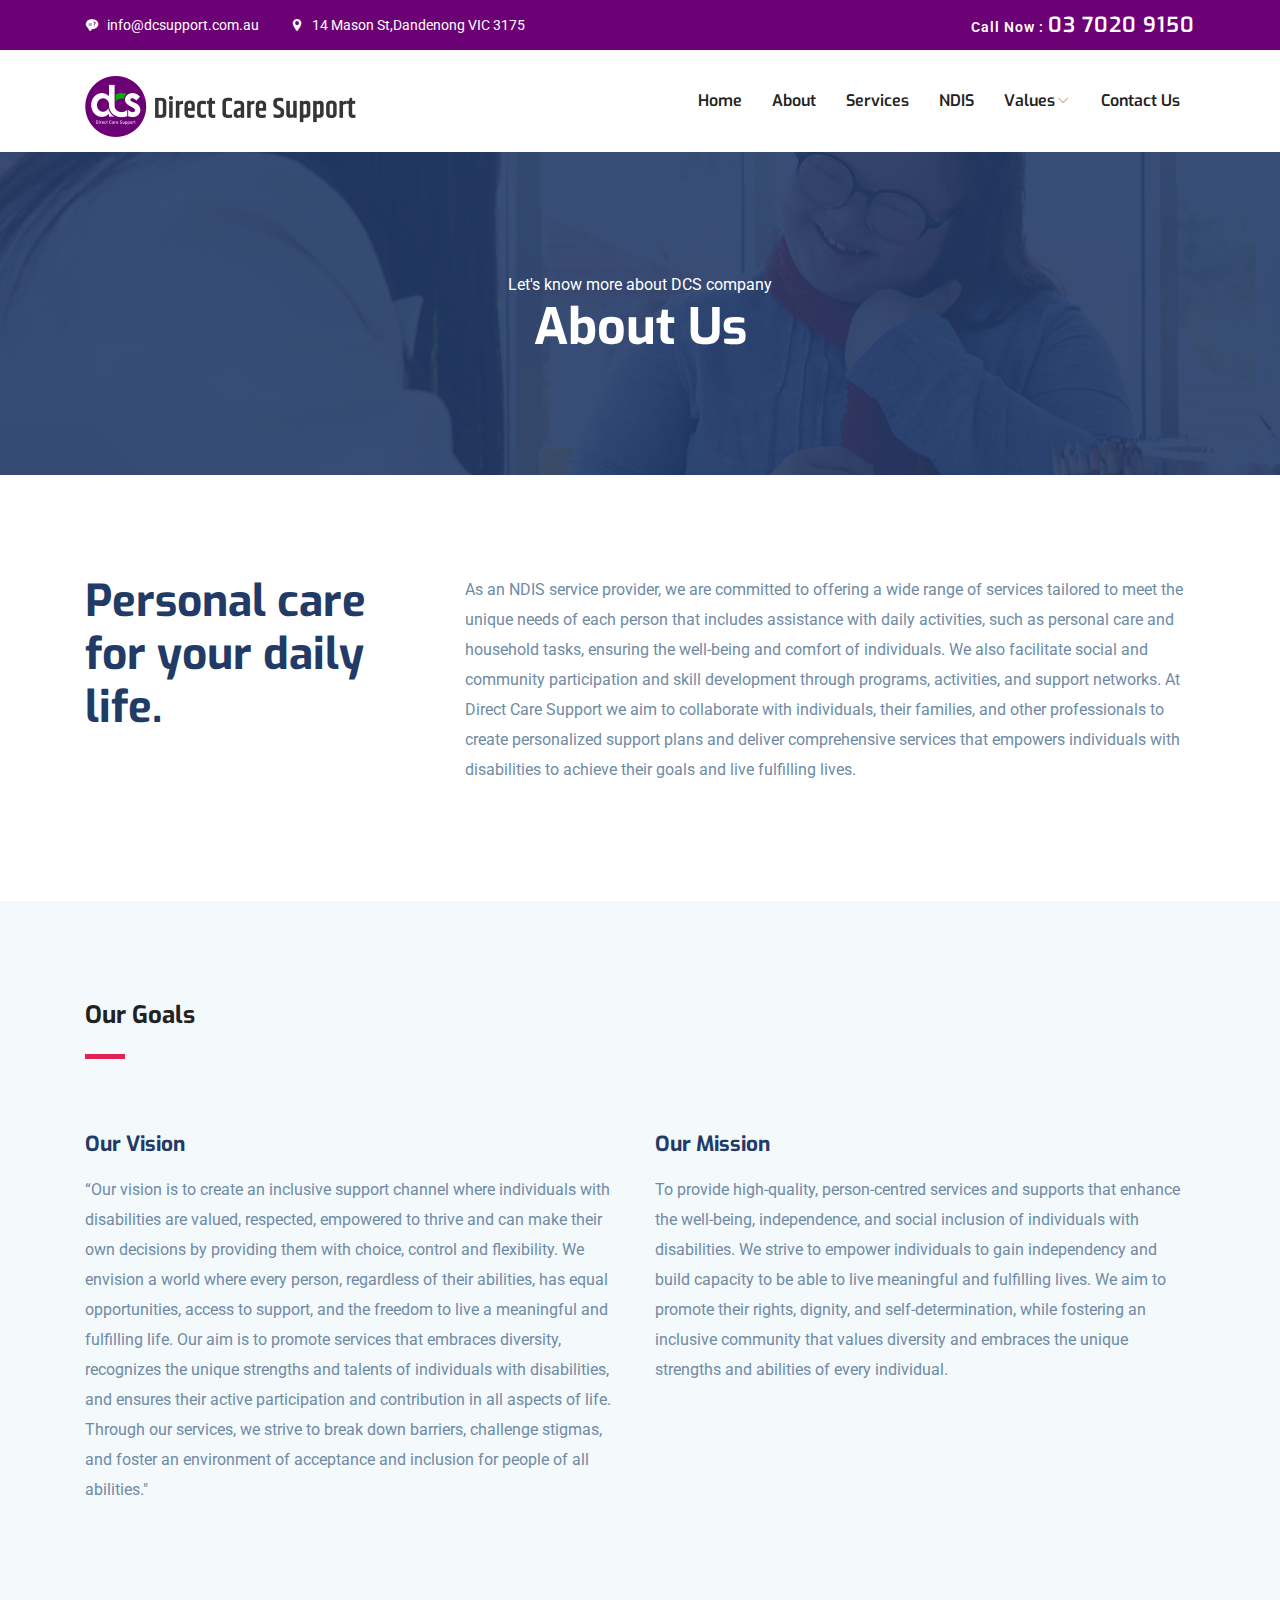
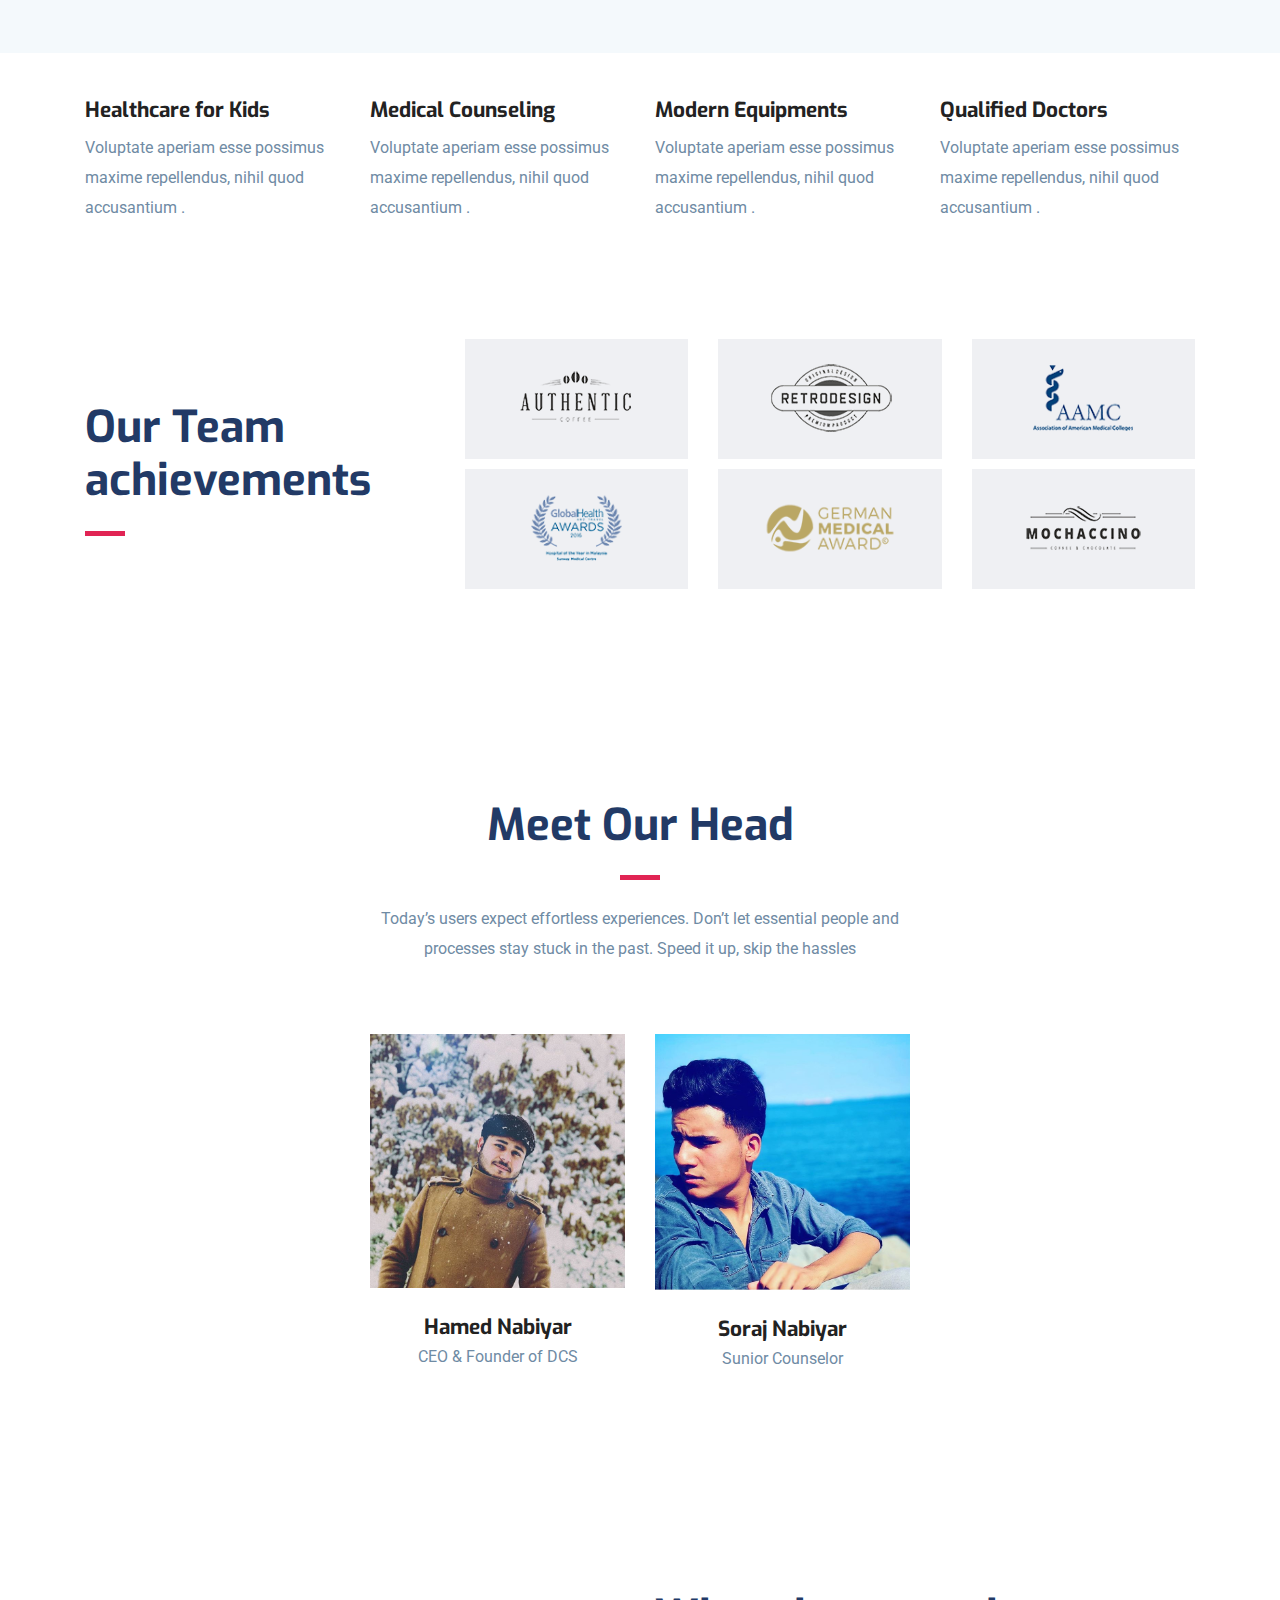
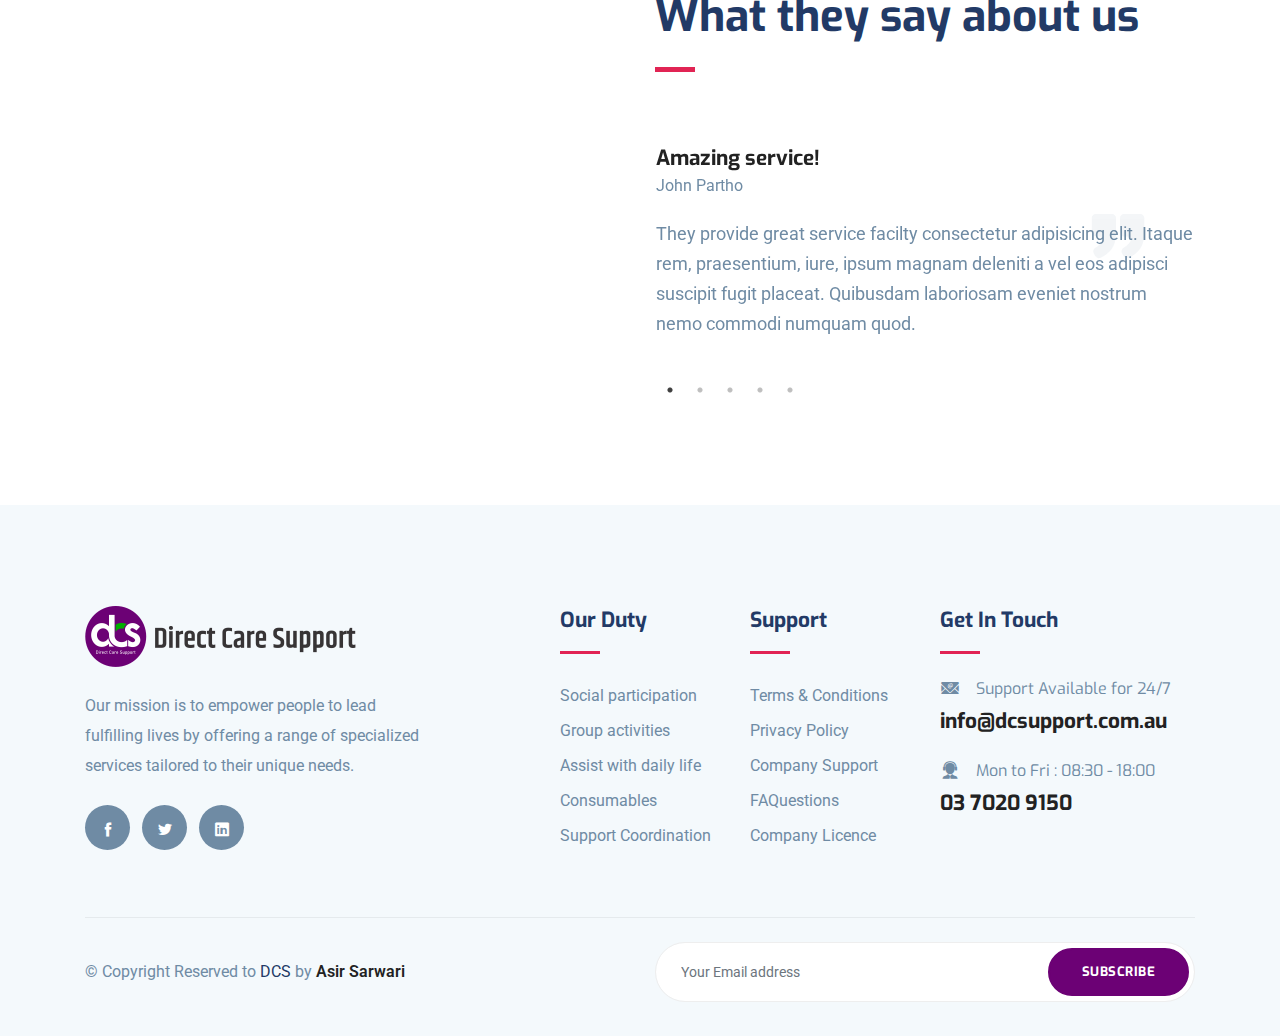
==== commit da472263: "Add files via upload" ====
--- a/about.html
+++ b/about.html
@@ -25,66 +25,60 @@
 	  
 	  <body id="top">
 	  
-	  <header>
-		  <div class="header-top-bar">
-			  <div class="container">
-				  <div class="row align-items-center">
-					  <div class="col-lg-6">
-						  <ul class="top-bar-info list-inline-item pl-0 mb-0">
-							  <li class="list-inline-item"><a href="mailto:info@dcsupport.com.au"><i class="icofont-support-faq mr-2"></i>info@dcsupport.com.au</a></li>
-							  <li class="list-inline-item"><i class="icofont-location-pin mr-2"></i>14 Mason St,Dandenong VIC 3175 </li>
-						  </ul>
-					  </div>
-					  <div class="col-lg-6">
-						  <div class="text-lg-right top-right-bar mt-2 mt-lg-0">
-							  <a href="tel:03 7020 9150" >
-								  <span>Call Now : </span>
-								  <span class="h4">03 7020 9150</span>
-							  </a>
-						  </div>
-					  </div>
+		<header>
+			<div class="header-top-bar">
+				<div class="container">
+					<div class="row align-items-center">
+						<div class="col-lg-6">
+							<ul class="top-bar-info list-inline-item pl-0 mb-0">
+								<li class="list-inline-item"><a href="mailto:info@dcsupport.com.au"><i class="icofont-support-faq mr-2"></i>info@dcsupport.com.au</a></li>
+								<li class="list-inline-item"><i class="icofont-location-pin mr-2"></i>14 Mason St,Dandenong VIC 3175 </li>
+							</ul>
+						</div>
+						<div class="col-lg-6">
+							<div class="text-lg-right top-right-bar mt-2 mt-lg-0">
+								<a href="tel:03 7020 9150" >
+									<span>Call Now : </span>
+									<span class="h4">03 7020 9150</span>
+								</a>
+							</div>
+						</div>
+					</div>
+				</div>
+			</div>
+			<nav class="navbar navbar-expand-lg navigation" id="navbar">
+				<div class="container">
+					  <a class="navbar-brand" href="index.html">
+						  <img src="images/dcs1.png" alt="" class="img-fluid">
+					  </a>
+		
+					  <button class="navbar-toggler collapsed" type="button" data-toggle="collapse" data-target="#navbarmain" aria-controls="navbarmain" aria-expanded="false" aria-label="Toggle navigation">
+					<span class="icofont-navigation-menu"></span>
+				  </button>
+			  
+				  <div class="collapse navbar-collapse" id="navbarmain">
+					<ul class="navbar-nav ml-auto">
+					  <li class="nav-item active">
+						<a class="nav-link" href="index.html">Home</a>
+					  </li>
+					   <li class="nav-item"><a class="nav-link" href="about.html">About</a></li>
+						<li class="nav-item"><a class="nav-link" href="service.html">Services</a></li>
+						<li class="nav-item"><a class="nav-link" href="ndis.html">NDIS</a></li>
+		
+						  <li class="nav-item dropdown">
+							<a class="nav-link dropdown-toggle"  id="dropdown03" data-toggle="dropdown" aria-haspopup="true" aria-expanded="false">Values<i class="icofont-thin-down"></i></a>
+							<ul class="dropdown-menu" aria-labelledby="dropdown03">
+								<li><a class="dropdown-item" href="values.html">Values</a></li>
+								<li><a class="dropdown-item" href="appoinment.html">Appoinment</a></li>
+							</ul>
+						  </li>
+		
+					   <li class="nav-item"><a class="nav-link" href="contact.html">Contact Us</a></li>
+					</ul>
 				  </div>
-			  </div>
-		  </div>
-		  <nav class="navbar navbar-expand-lg navigation" id="navbar">
-			  <div class="container">
-					<a class="navbar-brand" href="index.html">
-						<img src="images/dcs1.png" alt="" class="img-fluid">
-					</a>
-	  
-					<button class="navbar-toggler collapsed" type="button" data-toggle="collapse" data-target="#navbarmain" aria-controls="navbarmain" aria-expanded="false" aria-label="Toggle navigation">
-				  <span class="icofont-navigation-menu"></span>
-				</button>
-			
-				<div class="collapse navbar-collapse" id="navbarmain">
-				  <ul class="navbar-nav ml-auto">
-					<li class="nav-item active">
-					  <a class="nav-link" href="index.html">Home</a>
-					</li>
-					 <li class="nav-item"><a class="nav-link" href="about.html">About</a></li>
-					  <li class="nav-item"><a class="nav-link" href="service.html">Services</a></li>
-	  
-					  <li class="nav-item dropdown">
-						  <a class="nav-link dropdown-toggle"  id="dropdown02" data-toggle="dropdown" aria-haspopup="true" aria-expanded="false">Carrers <i class="icofont-thin-down"></i></a>
-						  <ul class="dropdown-menu" aria-labelledby="dropdown02">
-							  <li><a class="dropdown-item" href="ndis.html">NDIS</a></li>
-						  </ul>
-						</li>
-	  
-						<li class="nav-item dropdown">
-						  <a class="nav-link dropdown-toggle"  id="dropdown03" data-toggle="dropdown" aria-haspopup="true" aria-expanded="false">Values<i class="icofont-thin-down"></i></a>
-						  <ul class="dropdown-menu" aria-labelledby="dropdown03">
-							  <li><a class="dropdown-item" href="values.html">Values</a></li>
-							  <li><a class="dropdown-item" href="appoinment.html">Appoinment</a></li>
-						  </ul>
-						</li>
-	  
-					 <li class="nav-item"><a class="nav-link" href="contact.html">Contact</a></li>
-				  </ul>
-				</div>
-			  </div>
-		  </nav>
-	  </header>
+				</div>
+			</nav>
+		</header>
 	
 
 
@@ -374,15 +368,15 @@
 
 			<div class="col-lg-2 col-md-6 col-sm-6">
 				<div class="widget mb-5 mb-lg-0">
-					<h4 class="text-capitalize mb-3">Our Support</h4>
+					<h4 class="text-capitalize mb-3">Our Duty</h4>
 					<div class="divider mb-4"></div>
 
 					<ul class="list-unstyled footer-menu lh-35">
-						<li><a >Paralyzed</a></li>
-						<li><a >Cronic disease</a></li>
-						<li><a >Disable</a></li>
-						<li><a >Syndrome</a></li>
-						<li><a >Cureless</a></li>
+						<li><a >Social participation</a></li>
+						<li><a >Group activities</a></li>
+						<li><a >Assist with daily life</a></li>
+						<li><a >Consumables</a></li>
+						<li><a >Support Coordination</a></li>
 					</ul>
 				</div>
 			</div>
@@ -412,7 +406,7 @@
 							<i class="icofont-email mr-3"></i>
 							<span class="h6 mb-0">Support Available for 24/7</span>
 						</div>
-						<h4 class="mt-2"><a href="tel:+23-345-67890">info@dcsupport.com.au</a></h4>
+						<h4 class="mt-2"><a href="mailto:info@dcsupport.com.au">info@dcsupport.com.au</a></h4>
 					</div>
 
 					<div class="footer-contact-block">
@@ -420,7 +414,7 @@
 							<i class="icofont-support mr-3"></i>
 							<span class="h6 mb-0">Mon to Fri : 08:30 - 18:00</span>
 						</div>
-						<h4 class="mt-2"><a href="tel:+23-345-67890">03 7020 9150</a></h4>
+						<h4 class="mt-2"><a href="tel:03 7020 9150">03 7020 9150</a></h4>
 					</div>
 				</div>
 			</div>
